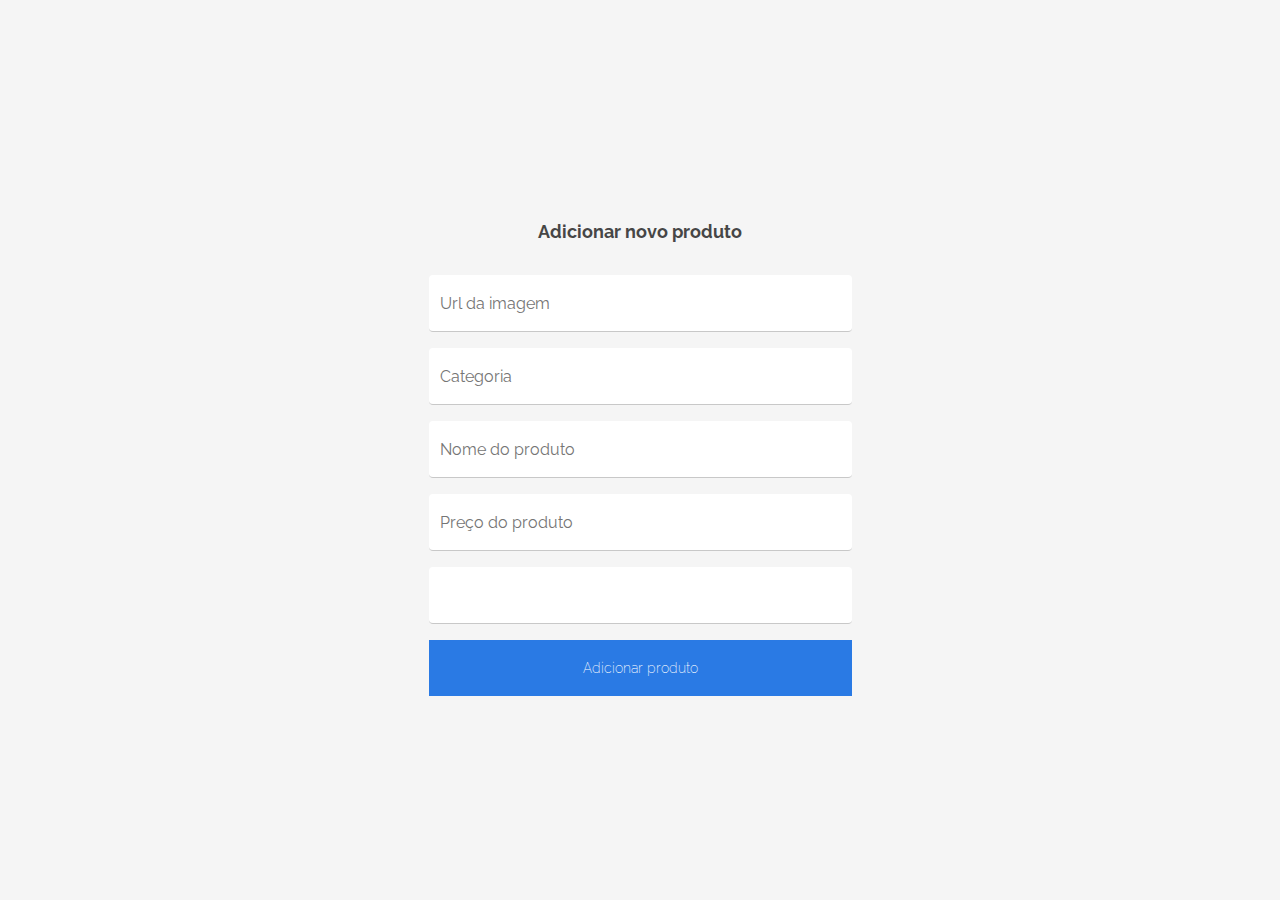
==== html/add.html @ b5604af7 "Adiciona link e arquivo add." ====
<!DOCTYPE html>
<html lang="pt-BR">
  <head>
    <meta charset="UTF-8" />
    <meta name="viewport" content="width=device-width, initial-scale=1.0" />

    <!-- Fontes utilizadas -->
    <link rel="preconnect" href="https://fonts.googleapis.com" />
    <link rel="preconnect" href="https://fonts.gstatic.com" crossorigin="" />
    <link
      href="https://fonts.googleapis.com/css2?family=Raleway:wght@400;500;600;700&amp;display=swap"
      rel="stylesheet"
    />
    <!-- CSS -->
    <link rel="stylesheet" href="./css/reset.css" />
    <link rel="stylesheet" href="../css/styles.css" />
    <title>Adicionar novo produto</title>
  </head>
  <body class="add-body">
    <section class="container-add" id="add-section">
      <div class="container-div-add">
        <form class="add-form" action="submit" data-form="">
          <p class="add-form-titulo">Adicionar novo produto</p>
          <fieldset class="url-form-field">
            <input
              name="url"
              id="url"
              type="text"
              class="url-input"
              placeholder="Url da imagem"
              required=""
            />
            <span class="erro-mensagem"></span>
          </fieldset>
          <fieldset class="categoria-form-field">
            <input
              name="categoria"
              id="categoria"
              type="text"
              class="categoria-input"
              placeholder="Categoria"
              required=""
            />
            <span class="erro-mensagem"></span>
          </fieldset>
          <fieldset class="nome-produto-form-field">
            <input
              name="nome"
              id="nome"
              type="text"
              class="nome-input"
              placeholder="Nome do produto"
              required=""
            />
            <span class="erro-mensagem"></span>
          </fieldset>
          <fieldset class="preco-produto-form-field">
            <input
              name="preco"
              id="preco"
              type="text"
              class="preco-input"
              placeholder="Preço do produto"
              required=""
            />
            <span class="erro-mensagem"></span>
          </fieldset>
          <fieldset class="descricao-form-field">
            <textarea
              name="descricao"
              id="descricao"
              type="text"
              maxlength="120"
              minlength="2"
              class="descricao-form-texto"
              placeholder="Descrição do produto"
              required=""
            >
            </textarea>
            <span class="erro-mensagem"></span>
          </fieldset>
          <div class="container-add-form-button">
            <button type="submit" class="add-form-button">Adicionar produto</button>
          </div>
        </form>
      </div>
    </section>
  </body>
</html>
---- css/styles.css ----
@import url("https://fonts.googleapis.com/css2?family=Raleway:wght@400;700&display=swap");

:root {
  --color-dim-gray: #464646;
  --color-dark-gray: #a2a2a2;
  --color-silver: #c8c8c8;
  --color-light-gray: #f5f5f5;
  --color-white: #ffffff;
  --color-red: red;
  --color-blue: #2a7ae4;
  --color-alice-blue: #eaf2fd;
  --font-primary: "Raleway", sans-serif;
}

* {
  font-family: var(--font-primary);
}

html,
body {
  height: -webkit-fill-available;
}

body {
  line-height: 1;
  font-family: var(--font-primary);
  font-size: 1rem;
}

main {
  display: block;
  background-color: var(--color-light-gray);
}

/* Header */
.header-container {
  min-width: 320px;
  display: flex;
  align-items: center;
  justify-content: space-between;
  gap: 2rem;
  height: 6rem;
  padding: 0 8rem 0 8rem;
  background-color: var(--color-white);
  position: sticky;
  top: 0;
  z-index: 20;
}

.left-header {
  display: flex;
  align-items: center;
  justify-content: space-between;
  width: 55%;
  gap: 2rem;
}

.header-left-container {
  display: flex;
  align-items: center;
  gap: 2rem;
  height: 2.3rem;
}

.header-left-container .logo-container {
  text-decoration: none;
  display: flex;
  align-items: center;
  gap: 0.25rem;
}

.logo-container .logo-image-container {
  width: 2.3rem;
  height: 2.3rem;
}

.logo-container .logo-image-container .header-logo {
  height: 100%;
  width: 100%;
}

.logo-container .page-title {
  font-weight: 700;
  color: var(--color-blue);
  font-size: 1.5rem;
}

.logo-container .page-title strong {
  color: var(--color-dim-gray);
}

.header-container .right-header {
  /* display: flex;
  justify-content: space-between; */
  width: 20%;
  /* gap: 2rem; */
}

.left-header .searsh-container {
  display: flex;
  align-items: center;
  justify-content: space-evenly;
  width: 24.5625rem;
  height: 2.6rem;
  background: var(--color-light-gray);
  border: none;
  border-radius: 1.25rem;
  padding: 0 1rem 0 1rem;
}

.searsh-container .header-caixa-input {
  box-sizing: border-box;
  /* width: 24.5625rem; */
  width: 90%;
  text-align: left;
  height: 1.5rem;
  background: var(--color-light-gray);
  border: none;
  color: var(--color-dark-gray);
  font-weight: 400;
  font-size: 0.875rem;
  outline: none;
}

.search-container .header-caixa-input {
  outline: none;
}

.searsh-container .search-button {
  width: 1.1rem;
  height: 1.1rem;
  background: var(--color-light-gray);
  cursor: pointer;
  background: url(../imagens/lupa.svg) no-repeat center;
  border: none;
}

.login-button-container {
  width: 11.375rem;
}

.login-button-container .header-button {
  height: 2.8rem;
  width: 100%;
  background-color: var(--color-white);
  border: var(--color-blue) solid 1px;
  cursor: pointer;
  color: var(--color-blue);
  font-weight: 400;
}

.searsh-container-right-header {
  display: none;
}

.search-button-right-header {
  width: 1.1rem;
  height: 1.1rem;
  background: var(--color-light-gray);
  cursor: pointer;
  background: url(../imagens/lupa.svg) no-repeat center;
  border: none;
}

/* banner */
.banner-conteiner {
  box-sizing: border-box;
  display: flex;
  align-items: flex-end;
  padding: 1rem 8rem;
  width: 100%;
  height: 22rem;
  background: linear-gradient(
      180deg,
      rgba(255, 255, 255, 0),
      rgba(0, 0, 0, 0.6) 80%
    ),
    url("../imagens/banner-principal.svg") no-repeat center/cover;
  background-blend-mode: color;
}

.banner-box {
  display: flex;
  flex-direction: column;
  gap: 1rem;
  min-width: 44rem;
  height: 12rem;
}

.banner-title {
  font-size: 3.3rem;
  font-weight: bold;
  color: var(--color-white);
}

.banner-text {
  font-size: 1.3rem;
  font-weight: bold;
  color: var(--color-white);
}

.banner-button {
  height: 3.18rem;
  width: 8.12rem;
  background-color: var(--color-blue);
  color: var(--color-white);
  font-weight: 400;
  font-size: 1rem;
  cursor: pointer;
  border: none;
  text-decoration: none;
}

/* Produtos */
.products-section-home {
  padding: 4rem 8rem;
}

.find-home-products {
  display: flex;
  flex-direction: column;
  gap: 4rem;
}

.products-container {
  background: var(--color-light-gray);
  display: flex;
  flex-direction: column;
  box-sizing: border-box;
  gap: 1rem;
  height: fit-content;
}

.products-top {
  display: flex;
  justify-content: space-between;
  align-items: center;
  width: 100%;
}

.produtos-link {
  color: var(--color-blue);
  text-decoration: none;
  font-weight: bold;
}

.products-bottom {
  /* width: 44rem; */
  width: 100%;
  height: fit-content;
  display: flex;
  justify-content: space-between;
  align-items: center;
  gap: 16px;
  flex-wrap: wrap;
}

.produtos-itens {
  display: flex;
  flex-direction: column;
  gap: 0.5rem;
  position: relative;
  flex: 1 1 calc(15% - 16px);
  min-width: 150px;
}
/* 
.produtos-itens .images-container {
  width: 10.6rem;
  height: 10.6rem;
} */

.produtos-imagem-todos {
  width: 100%;
  height: auto;
  /* flex: 1 1 calc(20% - 16px); */
  object-fit: cover;
}

.produtos-nome,
.produtos-preço {
  color: var(--color-dim-gray);
}

.produtos-nome {
  font-size: 0.9rem;
  font-weight: 500;
  margin-block-start: 0;
  margin-block-end: 0;
}

.produtos-preço {
  font-weight: bold;
  margin-block-start: 0;
  margin-block-end: 0;
}

.products-title {
  font-weight: bold;
  font-size: 2rem;
  color: var(--color-dim-gray);
}

.produtos-vitrine {
  display: flex;
  flex-direction: column;
  gap: 2rem;
}

.produtos-codigo {
  margin-block-start: 0;
  margin-block-end: 0;
  color: var(--color-dim-gray);
  font-size: 14px;
}

.produtos-preço {
  font-weight: bold;
}

.produtos-mais {
  display: flex;
  align-items: center;
  gap: 0.5rem;
  text-decoration: none;
}

.produtos-seta {
  height: 0.875rem;
  width: 0.875rem;
  flex-shrink: 0;
}

/* Rodapé */
.rodape-conteiner {
  box-sizing: border-box;
  background: var(--color-alice-blue);
  min-height: 24rem;
}

.rodape-content {
  display: grid;
  grid-template-columns: 2fr 2fr;
  padding: 4rem 8rem;
}

.rodape-nav {
  display: grid;
  grid-template-columns: 1fr 1fr;
}

.rodape-nav .logo-container {
  text-decoration: none;
  display: flex;
  align-items: flex-start;
  line-height: 1.5;
  gap: 0.25rem;
}

.rodape-nav-lista {
  display: flex;
  flex-direction: column;
  gap: 1.5rem;
}

ol,
ul {
  list-style: none;
}

.rodape-nav-lista-item-link {
  text-decoration: none;
  font-weight: 500;
  color: var(--color-dim-gray);
}

.rodape-form {
  display: flex;
  flex-direction: column;
  gap: 0.8rem;
}

.rodape-form-titulo {
  color: var(--color-dim-gray);
  font-weight: bold;
}

.rodape-form-field {
  padding: 0.5rem 0.75rem;
  height: 2.5rem;
  display: flex;
  justify-content: center;
  flex-direction: column;
  gap: 0.25rem;
  background: var(--color-white);
  border-radius: 0.25rem;
  border-bottom: solid 1px var(--color-silver);
}

.rodape-form-label {
  color: var(--color-dark-gray);
  font-size: 0.75rem;
  line-height: 1rem;
}

.rodape-form-field-texto {
  border: none;
  line-height: 1.25rem;
}

.error-message {
  padding: 0.15rem;
  margin: 0.5rem 0 0 0;
  font-size: 0.65rem;
  color: var(--color-red);
}

.rodape-form-field-mensagem {
  height: 5rem;
}

.rodape-form-label-mensagem {
  line-height: 1.25rem;
}

.rodape-form-field-texto-mensagem {
  resize: none;
}

.footer__form-field-text {
  border: none;
  line-height: 1.25rem;
}

.erro-mensagem {
  padding: 0.15rem;
  margin: 0.5rem 0 0 0;
  font-size: 0.65rem;
  color: var(--color-red);
}

/* Estilização do placeholder */
.rodape-form-field-texto,
.rodape-form-field-texto-mensagem {
  font-size: 1rem;
  font-weight: 400;
  color: var(--color-dim-gray);
  line-height: 1.25rem;
}

.rodape-form-field-texto::placeholder,
.rodape-form-field-texto-mensagem::placeholder {
  color: var(--color-dark-gray);
  border: none;
}

/* Remove a borda no foco e durante a digitação */
.rodape-form-field-texto:focus,
.rodape-form-field-texto-mensagem:focus {
  outline: none;
}

/* Placeholder invisível ao focar */
.rodape-form-field-texto:focus::placeholder,
.rodape-form-field-texto-mensagem:focus::placeholder {
  color: transparent;
}

.rodape-form-button {
  width: 9.8rem;
  font-size: 0.9rem;
  font-weight: 200;
  height: 3rem;
  border: none;
  cursor: pointer;
  background: var(--color-blue);
  color: var(--color-white);
}

.rodape-developer-conteiner {
  height: 4.5rem;
  padding: 0;
  display: flex;
  align-items: center;
  justify-content: center;
  background-color: var(--color-white);
  flex-direction: column;
  gap: 0.4rem;
}

.rodape-developer-texto {
  text-align: center;
  font-weight: 500;
  color: var(--color-dim-gray);
}

/* Tela de login */
.container-login {
  height: 100%;
  display: flex;
  align-items: center;
  justify-content: center;
}

.container-div-login {
  width: 80%;
  display: flex;
  align-items: center;
  justify-content: center;
}

.login-body {
  background: #f5f5f5;
}

.login-form {
  display: flex;
  flex-direction: column;
  align-items: center;
  max-width: 26.4375rem;
  max-height: 18.1875rem;
  width: 90%;
  gap: 1rem;
}

.login-form-field,
.senha-form-field {
  border: none;
}

.login-form-titulo {
  color: var(--color-dim-gray);
  font-weight: bold;
  font-size: 1.125rem;
  text-align: center;
}

.login-form-field,
.senha-form-field {
  width: 100%;
  padding: 0.5rem 0.75rem;
  height: 2.5rem;
  display: flex;
  justify-content: center;
  flex-direction: column;
  gap: 0.25rem;
  background: var(--color-white);
  border-radius: 0.25rem;
  border-bottom: solid 1px var(--color-silver);
  padding-inline: 0;
}

.input[type="email" i],
.input[type="password" i] {
  font-size: 1rem;
  font-weight: 400;
  color: var(--color-dim-gray);
  line-height: 1.25rem;
  max-width: 100%;
  height: inherit;
}

input:-ms-input-placeholder {
  font-size: 16px;
}

input::-webkit-input-placeholder {
  font-size: 16px;
}

input:-moz-placeholder {
  font-size: 16px;
}

/* firefox 19+ */
input::-moz-placeholder {
  font-size: 16px;
}

.email-input,
.password-input {
  border: none;
  outline: none;
  height: inherit;
  padding-left: 0.7rem;
}

.container-login-form-button {
  width: 100%;
}

.login-form-button {
  width: 100%;
  font-size: 0.9rem;
  font-weight: 200;
  height: 3.5rem;
  border: none;
  cursor: pointer;
  background: var(--color-blue);
  color: var(--color-white);
}

/* Tela de produtos */
.products-showcase-section {
  background: var(--color-light-gray);
  padding: 2rem 8rem 4rem 8rem;
}

.products-add-button {
  text-decoration: none;
  padding: 1rem 1rem;
  background: var(--color-blue);
  color: var(--color-white);
  font-weight: 300;
  font-size: 1rem;
}

.images-container {
  position: relative;
}

.container-icones-produtos {
  display: flex;
  justify-content: end;
  gap: 0.8rem;
  top: 0;
  right: 0;
  position: absolute;
  padding: 0.5rem;
}

.icones-produtos {
  font-size: 1.5rem;
  color: white;
}

/* Tela add */

.add-body {
  background: #f5f5f5;
}

.container-add {
  height: 100%;
  display: flex;
  align-items: center;
  justify-content: center;
}

.container-div-add {
  width: 80%;
  display: flex;
  align-items: center;
  justify-content: center;
}

.add-form {
  display: flex;
  flex-direction: column;
  align-items: center;
  justify-content: center;
  max-width: 26.4375rem;
  max-height: 18.1875rem;
  width: 90%;
  gap: 1rem;
}

.add-form-titulo {
  color: var(--color-dim-gray);
  font-weight: bold;
  font-size: 1.125rem;
  text-align: center;
}

.url-form-field,
.categoria-form-field,
.nome-produto-form-field,
.preco-produto-form-field,
.descricao-form-field {
  border: none;
  width: 100%;
  padding: 0.5rem 0.75rem;
  height: 2.5rem;
  display: flex;
  justify-content: center;
  flex-direction: column;
  gap: 0.25rem;
  background: var(--color-white);
  border-radius: 0.25rem;
  border-bottom: solid 1px var(--color-silver);
  padding-inline: 0;
}

.descricao-form-texto {
  font-size: 1rem;
  font-weight: 400;
  color: var(--color-dim-gray);
  line-height: 1.25rem;
  border: none;
  resize: none;
  padding: 0;
  outline: none;

}

.url-input,
.categoria-input,
.nome-input,
.preco-input {
  border: none;
  outline: none;
  height: inherit;
  padding-left: 0.7rem;
}

.container-add-form-button {
  width: 100%;
}

.add-form-button {
  width: 100%;
  font-size: 0.9rem;
  font-weight: 200;
  height: 3.5rem;
  border: none;
  cursor: pointer;
  background: var(--color-blue);
  color: var(--color-white);
}


/* Responsividade para tablets */
@media (max-width: 1024px) {
  .header-container {
    height: 4rem;
  }
  .logo-container .logo-image-container {
    width: 1.8rem;
    height: 1.8rem;
  }
  .logo-container .page-title {
    font-size: 1rem;
  }
  .left-header .searsh-container {
    height: 2.4rem;
  }
  .login-button-container .header-button {
    height: 2.4rem;
    font-weight: 600;
    font-size: 0.875rem;
  }

  .container-add {
    padding: 0 1.5rem;
  }

  .container-div-add {
    width: 100%;
  }

  .add-form {
    width: 100%;
    align-items: flex-start;
    gap: 0.6rem;
    max-width: unset;
  }

  .add-form-titulo {
    margin-block-start: 0;
    margin-block-end: 0;
  }

  .add-form-button {
    height: 3rem;
  }

  .rodape-nav {
    display: flex;
    flex-direction: column;
    gap: 1rem;
  }
  .rodape-nav {
    display: flex;
  }
  .rodape-form-button {
    height: 2.5rem;
  }
}

@media (max-width: 1024px) and (min-width: 769px) {
  .header-container {
    padding: 0 1.5rem 0 1.5rem;
  }
  .header-container
    .left-header
    .header-left-container
    .searsh-container
    .header-caixa-input {
    width: 17rem;
  }
  .banner-conteiner {
    padding: 0rem 1.5rem 0rem 1.5rem;
  }
  .products-section-home, .products-showcase-section {
    padding: 1rem 1.5rem 1rem 1.5rem;
  }



  .rodape-content {
    gap: 1rem;
    padding: 2rem 1.5rem;
    grid-template-columns: 1fr 2fr;
  }
}

/* Responsividade para celulares */
@media (max-width: 768px) {
  .header-container {
    padding: 0 1rem 0 1rem;
    min-width: unset;
  }
  .left-header {
    flex: 1;
  }
  .banner-conteiner {
    padding: 0rem 1rem 0rem 1rem;
  }
  .banner-box {
    min-width: unset;
  }
  .banner-title {
    font-size: 1.375rem;
  }
  .banner-text,
  .banner-button {
    font-size: 0.875rem;
  }
  .banner-button {
    height: 2.5rem;
    width: 7.4375rem;
  }
  .products-section-home, .products-showcase-section {
    padding: 1rem 1rem 1rem 1rem;
  }
  .container-add {
    padding: 0 1rem;
  }
  .tablet-produtos-itens {
    display: none;
  }
  .products-title {
    font-size: 1.375rem;
    margin-block-start: 0.5em;
  }
  .produtos-link {
    font-size: 1rem;
  }
  .rodape-content {
    padding: 2rem 1rem;
    display: flex;
    flex-direction: column;
    gap: 2rem;
  }
  .rodape-nav {
    align-items: center;
    text-align: center;
  }
  .container-login-form-button {
    display: flex;
    align-items: center;
    justify-content: center;
  }
  .login-form-button {
    width: 50%;
  }

  .login-form-field,
  .senha-form-field {
    height: 2rem;
  }

  .container-login-form-button {
    display: flex;
    align-items: center;
    justify-content: center;
  }
  .login-form-button {
    width: 50%;
    height: 3rem;
  }

  .products-add-button {
    padding: 0.8rem;
    font-size: 0.8rem;
  }

  .products-box {
    gap: 1rem;
    display: flex;
    flex-direction: column;
  }

  .products-top {
    flex-direction: column;
    align-items: start;
  }

}

@media (max-width: 560px) {
  .left-header .searsh-container {
    display: none;
  }
  .searsh-container-right-header {
    display: block;
  }
  .left-header {
    flex: none;
    width: unset;
  }
  .login-form-field,
  .senha-form-field {
    height: 1.8rem;
  }
  .login-form-button {
    height: 2.5rem;
  }
}
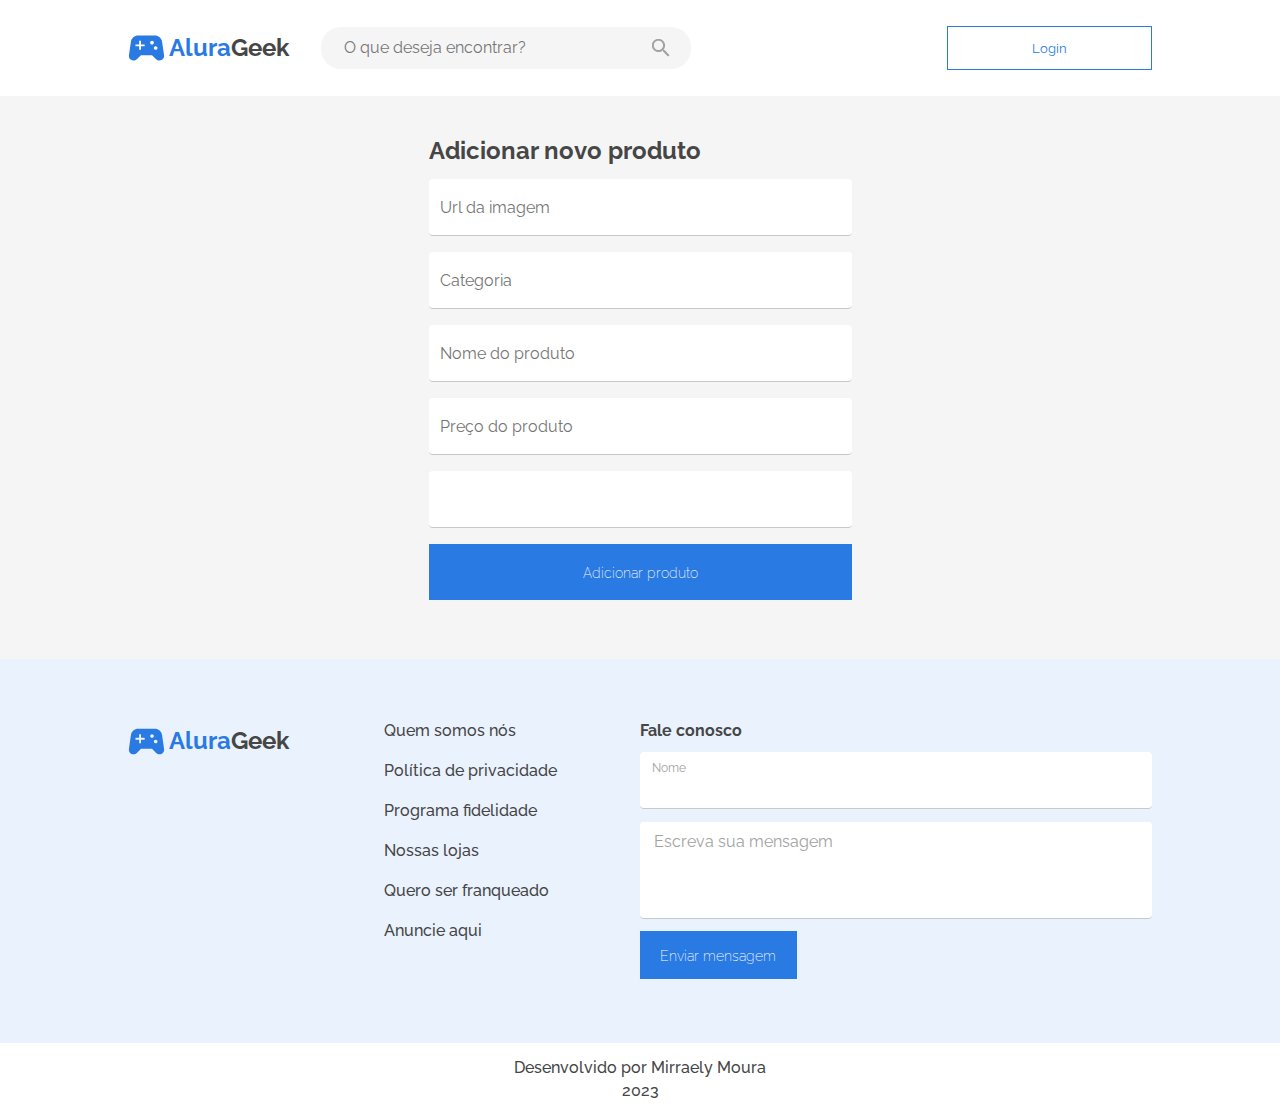
==== commit 73d6d365: "Adiciona menu e rodapé à tela de add produtos." ====
--- a/html/add.html
+++ b/html/add.html
@@ -12,78 +12,195 @@
       rel="stylesheet"
     />
     <!-- CSS -->
-    <link rel="stylesheet" href="./css/reset.css" />
+    <link rel="stylesheet" href="../css/reset.css" />
     <link rel="stylesheet" href="../css/styles.css" />
     <title>Adicionar novo produto</title>
   </head>
   <body class="add-body">
-    <section class="container-add" id="add-section">
-      <div class="container-div-add">
-        <form class="add-form" action="submit" data-form="">
-          <p class="add-form-titulo">Adicionar novo produto</p>
-          <fieldset class="url-form-field">
+    <header class="header-container">
+      <div class="left-header">
+        <div class="header-left-container">
+          <a href="./index.html" class="logo-container">
+            <div class="logo-image-container">
+              <img
+                src="../imagens/controller.svg"
+                alt="Logo da Alura Geek"
+                class="header-logo"
+              />
+            </div>
+            <h3 class="page-title">Alura<strong>Geek</strong></h3>
+          </a>
+        </div>
+        <div class="searsh-container">
+          <input
+            placeholder="O que deseja encontrar?"
+            type="text"
+            class="header-caixa-input"
+          />
+          <button class="search-button" h data-search-btn></button>
+        </div>
+      </div>
+      <div class="right-header">
+        <a class="login-button-container" href="./html/login.html">
+          <button class="header-button">Login</button>
+        </a>
+      </div>
+      <div class="searsh-container-right-header">
+        <button class="search-button-right-header" h data-search-btn></button>
+      </div>
+    </header>
+
+    <main class="add-main">
+      <section class="container-add" id="add-section">
+        <div class="container-div-add">
+          <form class="add-form" action="submit" data-form="">
+            <p class="add-form-titulo">Adicionar novo produto</p>
+            <fieldset class="url-form-field">
+              <input
+                name="url"
+                id="url"
+                type="text"
+                class="url-input"
+                placeholder="Url da imagem"
+                required=""
+              />
+              <span class="erro-mensagem"></span>
+            </fieldset>
+            <fieldset class="categoria-form-field">
+              <input
+                name="categoria"
+                id="categoria"
+                type="text"
+                class="categoria-input"
+                placeholder="Categoria"
+                required=""
+              />
+              <span class="erro-mensagem"></span>
+            </fieldset>
+            <fieldset class="nome-produto-form-field">
+              <input
+                name="nome"
+                id="nome"
+                type="text"
+                class="nome-input"
+                placeholder="Nome do produto"
+                required=""
+              />
+              <span class="erro-mensagem"></span>
+            </fieldset>
+            <fieldset class="preco-produto-form-field">
+              <input
+                name="preco"
+                id="preco"
+                type="text"
+                class="preco-input"
+                placeholder="Preço do produto"
+                required=""
+              />
+              <span class="erro-mensagem"></span>
+            </fieldset>
+            <fieldset class="descricao-form-field">
+              <textarea
+                name="descricao"
+                id="descricao"
+                type="text"
+                maxlength="120"
+                minlength="2"
+                class="descricao-form-texto"
+                placeholder="Descrição do produto"
+                required=""
+              >
+              </textarea>
+              <span class="erro-mensagem"></span>
+            </fieldset>
+            <div class="container-add-form-button">
+              <button type="submit" class="add-form-button">
+                Adicionar produto
+              </button>
+            </div>
+          </form>
+        </div>
+      </section>
+    </main>
+
+    <footer class="rodape-conteiner">
+      <section class="rodape-content">
+        <nav class="rodape-nav">
+          <a href="./index.html" class="logo-container">
+            <div class="logo-image-container">
+              <img
+                src="../imagens/controller.svg"
+                alt="Logo da Alura Geek"
+                class="header-logo"
+              />
+            </div>
+            <h3 class="page-title">Alura<strong>Geek</strong></h3>
+          </a>
+          <ul class="rodape-nav-lista">
+            <li class="rodape-nav-lista-item">
+              <a href="#" class="rodape-nav-lista-item-link">Quem somos nós</a>
+            </li>
+            <li class="rodape-nav-lista-item">
+              <a href="#" class="rodape-nav-lista-item-link"
+                >Política de privacidade</a
+              >
+            </li>
+            <li class="rodape-nav-lista-item">
+              <a href="#" class="rodape-nav-lista-item-link"
+                >Programa fidelidade</a
+              >
+            </li>
+            <li class="rodape-nav-lista-item">
+              <a href="#" class="rodape-nav-lista-item-link">Nossas lojas</a>
+            </li>
+            <li class="rodape-nav-lista-item">
+              <a href="#" class="rodape-nav-lista-item-link"
+                >Quero ser franqueado</a
+              >
+            </li>
+            <li class="rodape-nav-lista-item">
+              <a href="#" class="rodape-nav-lista-item-link">Anuncie aqui</a>
+            </li>
+          </ul>
+        </nav>
+        <form class="rodape-form" action="submit" data-form="">
+          <p class="rodape-form-titulo">Fale conosco</p>
+          <fieldset class="rodape-form-field">
+            <label class="rodape-form-label" for="nome">Nome</label>
             <input
-              name="url"
-              id="url"
+              name="nome"
+              id="nome"
+              maxlength="40"
+              minlength="3"
               type="text"
-              class="url-input"
-              placeholder="Url da imagem"
+              class="rodape-form-field-texto"
               required=""
             />
             <span class="erro-mensagem"></span>
           </fieldset>
-          <fieldset class="categoria-form-field">
-            <input
-              name="categoria"
-              id="categoria"
-              type="text"
-              class="categoria-input"
-              placeholder="Categoria"
-              required=""
-            />
-            <span class="erro-mensagem"></span>
-          </fieldset>
-          <fieldset class="nome-produto-form-field">
-            <input
-              name="nome"
-              id="nome"
-              type="text"
-              class="nome-input"
-              placeholder="Nome do produto"
-              required=""
-            />
-            <span class="erro-mensagem"></span>
-          </fieldset>
-          <fieldset class="preco-produto-form-field">
-            <input
-              name="preco"
-              id="preco"
-              type="text"
-              class="preco-input"
-              placeholder="Preço do produto"
-              required=""
-            />
-            <span class="erro-mensagem"></span>
-          </fieldset>
-          <fieldset class="descricao-form-field">
+          <fieldset class="rodape-form-field rodape-form-field-mensagem">
             <textarea
-              name="descricao"
-              id="descricao"
+              name="mensagem"
+              id="mensagem"
               type="text"
               maxlength="120"
               minlength="2"
-              class="descricao-form-texto"
-              placeholder="Descrição do produto"
+              class="rodape-form-field-texto rodape-form-field-texto-mensagem"
+              placeholder="Escreva sua mensagem"
               required=""
-            >
-            </textarea>
+            ></textarea>
             <span class="erro-mensagem"></span>
           </fieldset>
-          <div class="container-add-form-button">
-            <button type="submit" class="add-form-button">Adicionar produto</button>
-          </div>
+          <button type="submit" class="rodape-form-button">
+            Enviar mensagem
+          </button>
         </form>
-      </div>
-    </section>
+      </section>
+      <section class="rodape-developer-conteiner">
+        <p class="rodape-developer-texto">Desenvolvido por Mirraely Moura</p>
+        <p class="rodape-developer-texto">2023</p>
+      </section>
+    </footer>
+
   </body>
 </html>
--- a/css/styles.css
+++ b/css/styles.css
@@ -236,6 +236,13 @@
   justify-content: space-between;
   align-items: center;
   width: 100%;
+  padding: 0 0 1rem 0;
+}
+
+.products-showcase-section .informacoes-produtos {
+  display: flex;
+  flex-direction: column;
+  gap: 0.5rem;
 }
 
 .produtos-link {
@@ -509,7 +516,12 @@
 }
 
 .login-body {
+  margin: 0;
+}
+
+.login-main {
   background: #f5f5f5;
+  padding: 4rem 0 5rem 0;
 }
 
 .login-form {
@@ -602,7 +614,7 @@
 /* Tela de produtos */
 .products-showcase-section {
   background: var(--color-light-gray);
-  padding: 2rem 8rem 4rem 8rem;
+  padding: 4rem 8rem 4rem 8rem;
 }
 
 .products-add-button {
@@ -634,13 +646,13 @@
 }
 
 /* Tela add */
-
-.add-body {
+.add-main {
   background: #f5f5f5;
+  position: relative;
+  padding: 8rem 0 9rem 0;
 }
 
 .container-add {
-  height: 100%;
   display: flex;
   align-items: center;
   justify-content: center;
@@ -656,7 +668,6 @@
 .add-form {
   display: flex;
   flex-direction: column;
-  align-items: center;
   justify-content: center;
   max-width: 26.4375rem;
   max-height: 18.1875rem;
@@ -667,8 +678,8 @@
 .add-form-titulo {
   color: var(--color-dim-gray);
   font-weight: bold;
-  font-size: 1.125rem;
-  text-align: center;
+  font-size: 1.5rem;
+  text-align: start;
 }
 
 .url-form-field,
@@ -699,7 +710,6 @@
   resize: none;
   padding: 0;
   outline: none;
-
 }
 
 .url-input,
@@ -727,7 +737,6 @@
   color: var(--color-white);
 }
 
-
 /* Responsividade para tablets */
 @media (max-width: 1024px) {
   .header-container {
@@ -750,7 +759,7 @@
   }
 
   .container-add {
-    padding: 0 1.5rem;
+    padding: 1.5rem 0 1.5rem 0;
   }
 
   .container-div-add {
@@ -800,11 +809,10 @@
   .banner-conteiner {
     padding: 0rem 1.5rem 0rem 1.5rem;
   }
-  .products-section-home, .products-showcase-section {
+  .products-section-home,
+  .products-showcase-section {
     padding: 1rem 1.5rem 1rem 1.5rem;
   }
-
-
 
   .rodape-content {
     gap: 1rem;
@@ -839,7 +847,8 @@
     height: 2.5rem;
     width: 7.4375rem;
   }
-  .products-section-home, .products-showcase-section {
+  .products-section-home,
+  .products-showcase-section {
     padding: 1rem 1rem 1rem 1rem;
   }
   .container-add {
@@ -900,11 +909,17 @@
     flex-direction: column;
   }
 
+  .products-section-home .products-top {
+    align-items: center;
+    gap: 1rem;
+    flex-direction: row;
+  }
+
   .products-top {
     flex-direction: column;
     align-items: start;
-  }
-
+    gap: 1rem;
+  }
 }
 
 @media (max-width: 560px) {
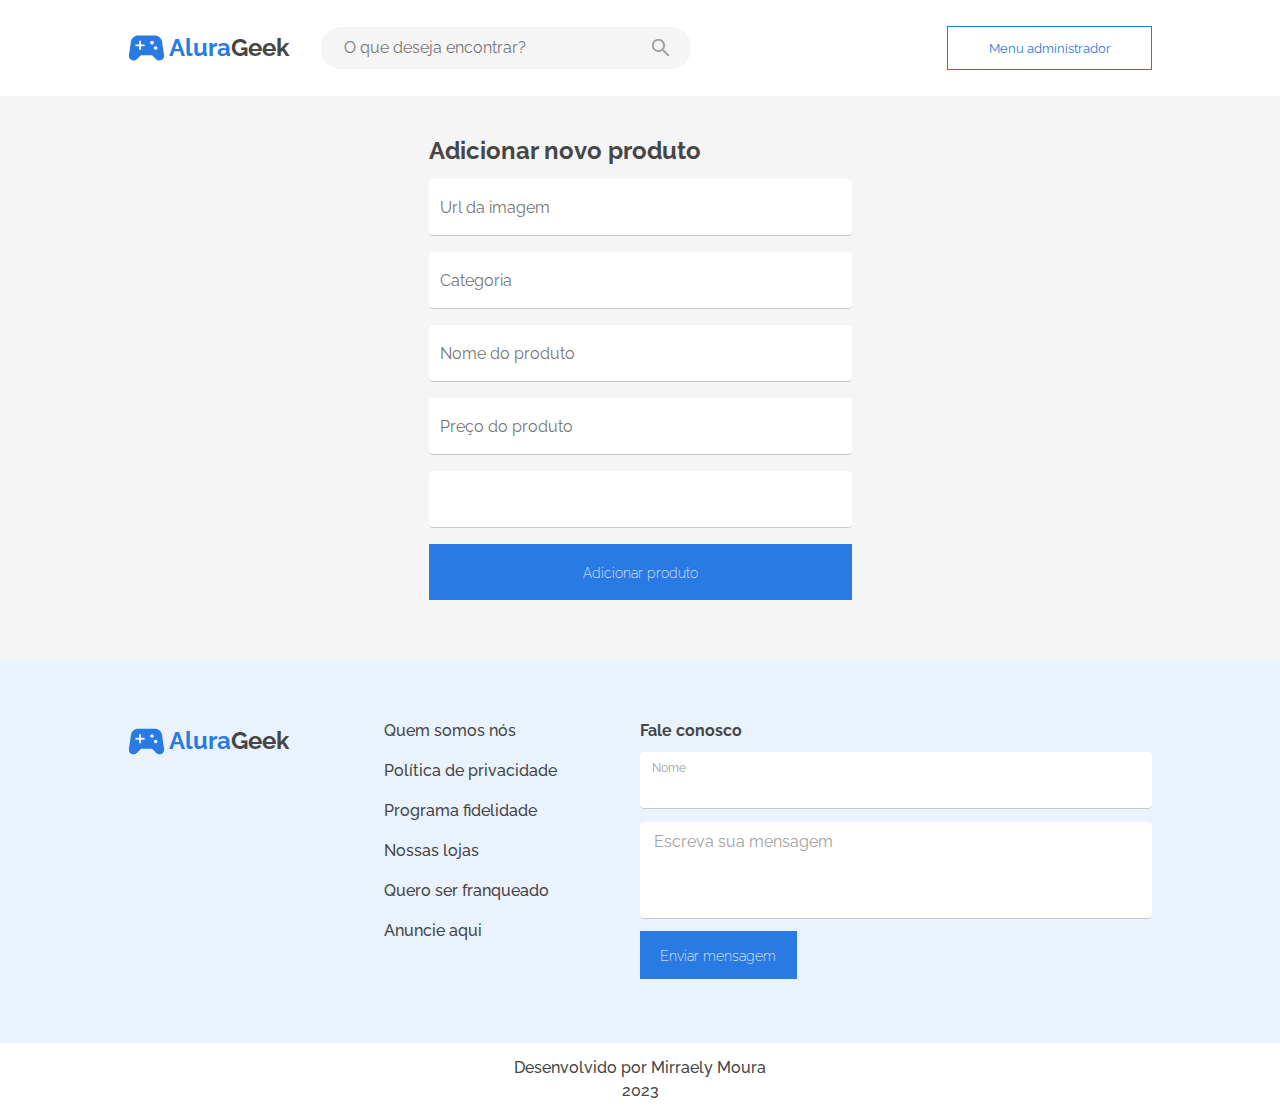
==== commit 029aaf5b: "Adiciona detalhes distintos dos cabeçalhos das telas de login, add e products (são diferentes entre " ====
--- a/html/add.html
+++ b/html/add.html
@@ -42,7 +42,7 @@
       </div>
       <div class="right-header">
         <a class="login-button-container" href="./html/login.html">
-          <button class="header-button">Login</button>
+          <button class="header-button">Menu administrador</button>
         </a>
       </div>
       <div class="searsh-container-right-header">
--- a/css/styles.css
+++ b/css/styles.css
@@ -920,6 +920,11 @@
     align-items: start;
     gap: 1rem;
   }
+
+  .add-body .header-container .right-header {
+    min-width: 9rem;
+    font-size: 12px;
+  }
 }
 
 @media (max-width: 560px) {
